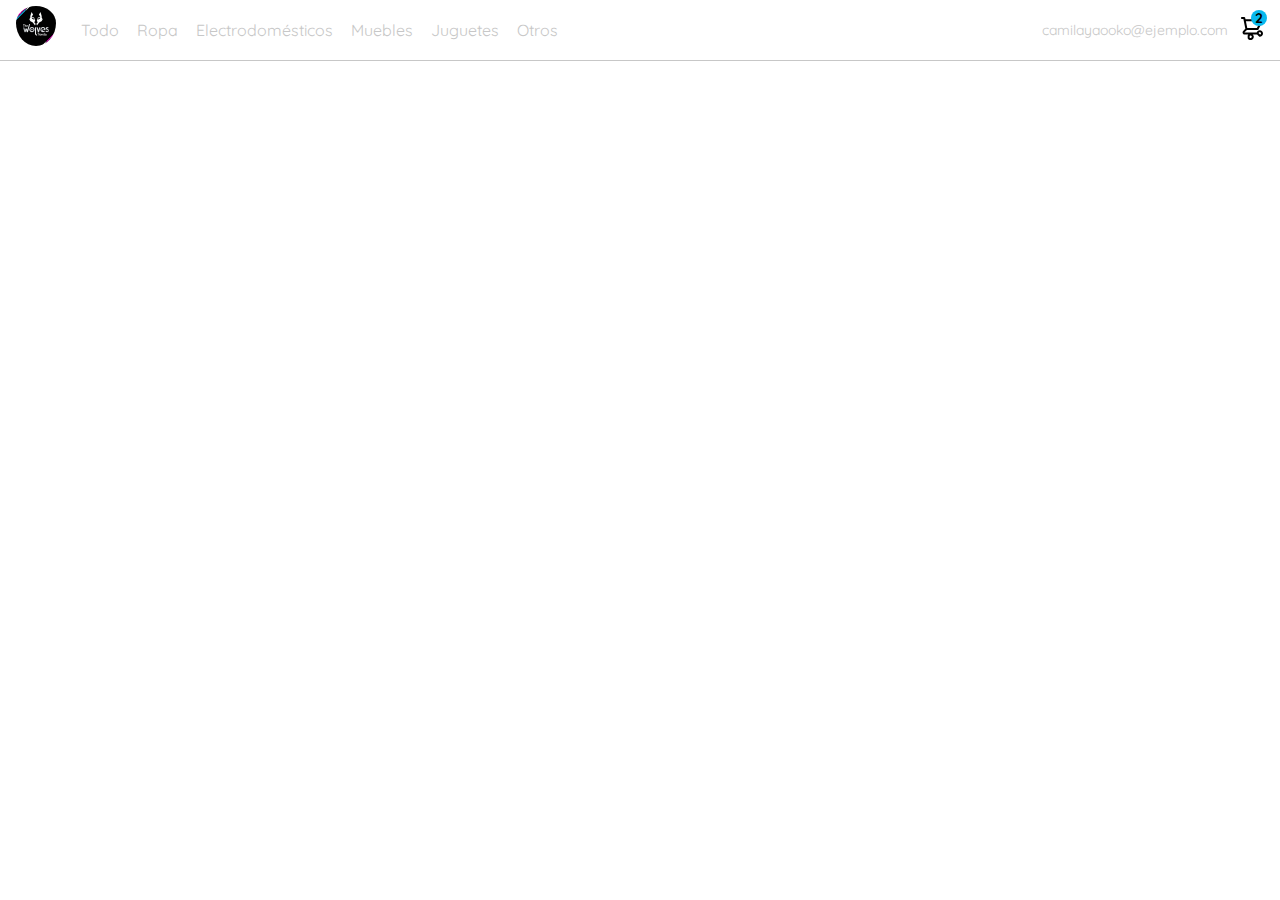
==== index.html @ 8bc060f6 "Mi primer commit" ====
<!DOCTYPE html>
<html lang="en">
<head>
  <meta charset="UTF-8">
  <meta http-equiv="X-UA-Compatible" content="IE=edge">
  <meta name="viewport" content="width=device-width, initial-scale=1.0">
  
  <link rel="preconnect" href="https://fonts.googleapis.com">
  <link rel="preconnect" href="https://fonts.gstatic.com" crossorigin>
  <link href="https://fonts.googleapis.com/css2?family=Quicksand:wght@300;500;700&display=swap" rel="stylesheet">
  <link rel="stylesheet" href="./style.css">
  
  <title>The Wolves: Tienda Online</title>
</head>
<body>
  <nav>
    <img src="./icons/icon_menu.svg" alt="menu" class="menu">

    <div class="navbar-left">
      <img src="./logo.jpg" alt="logo" class="logo">

      <ul>
        <li>
          <a href="/">Todo</a>
        </li>
        <li>
          <a href="/">Ropa</a>
        </li>
        <li>
          <a href="/">Electrodomésticos</a>
        </li>
        <li>
          <a href="/">Muebles</a>
        </li>
        <li>
          <a href="/">Juguetes</a>
        </li>
        <li>
          <a href="/">Otros</a>
        </li>
      </ul>
    </div>

    <div class="navbar-right">
      <ul>
        <li class="navbar-email">camilayaooko@ejemplo.com</li>
        <li class="navbar-shopping-cart">
          <img src="./icons/icon_shopping_cart.svg" alt="shopping-cart">
          <div>2</div>
        </li>
      </ul>
    </div>
 
    <div class="desktop-menu inactive">
      <ul>
        <li>
          <a href="/" class="title">Mis órdenes</a>
        </li>
  
        <li>
          <a href="/">Mi cuenta</a>
        </li>
  
        <li>
          <a href="/">Cerrar sesión</a>
        </li>
  
      </ul>
    </div>
  </nav>

  <script src="./main.js"></script>
</body>
</html>
---- style.css ----
:root {
  --fucsia: #db06b1;
  --gris: #c7c7c7;
  --azul: #08b9ee;
  --negro: #000000;
  --blanco: #ffffff;
  --sm: 14px;
  --md: 16px;
  --lg: 18px;
}
body {
  font-family: 'Quicksand', sans-serif;
  margin: 0;
}

.inactive {
  display: none;
}
nav {
  display: flex;
  justify-content: space-between;
  padding: 0 16px;
  border-bottom: 1px solid var(--gris);
}
.menu {
  display: none;
}
.logo {
  width: 40px;
  height: 40px;
  border-radius: 50%;
  padding-top: 6px;
}
.navbar-left ul,
.navbar-right ul {
  list-style: none;
  padding: 0;
  margin: 0;
  display: flex;
  align-items: center;
  height: 60px;
}
.navbar-left {
  display: flex;
}
.navbar-left ul{
  margin-left: 16px;
}
.navbar-left ul li a,
.navbar-right ul li a {
  text-decoration: none;
  color: var(--gris);
  border: 1px solid var(--blanco);
  padding: 8px;
  border-radius: 8px;
}
.navbar-left ul li a:hover,
.navbar-right ul li a:hover {
  border: 1px solid var(--fucsia);
  color: var(--fucsia);
}
.navbar-email {
  color: var(--gris);
  cursor: pointer;
  font-size: var(--sm);
  margin-right: 12px;
}
.navbar-email:hover {
  color: var(--fucsia);
}
.navbar-shopping-cart {
  position: relative;
}
.navbar-shopping-cart div{
  width: 16px;
  height: 16px;
  background-color: var(--azul);
  border-radius: 50%;
  font-size: var(--sm);
  font-weight: bold;
  position: absolute;
  top: -6px;
  right: -3px;
  display: flex;
  justify-content: center;
  align-items: center;
}

.desktop-menu {
  position: absolute;
  top: 60px;
  right: 60px;
  background: var(--blanco);
  width: 100px;
  height: auto;
  border: 1px solid var(--gris);
  border-radius: 6px;
  padding: 20px 20px 0 20px;
}
.desktop-menu ul {
  list-style: none;
  padding: 0;
  margin: 0;
}
.desktop-menu ul li {
  text-align: end;
}
.desktop-menu ul li:nth-child(1), .desktop-menu ul li:nth-child(2) {
  font-weight: bold;
}
.desktop-menu ul li:last-child{
  padding-top: 20px;
  border-top: 1px solid var(--gris);
}
.desktop-menu ul li:last-child a{
  color: var(--azul);
  font-size: var(--sm);
}
.desktop-menu ul li a {
  color: var(--negro);
  font-size: var(--sm);
  text-decoration: none;
  margin-bottom: 10px;
  display: inline-block;
}
@media (max-width: 640px) {
  .menu {
    display: block;
  }
  .navbar-left ul, .navbar-email {
    display: none;
  }
}
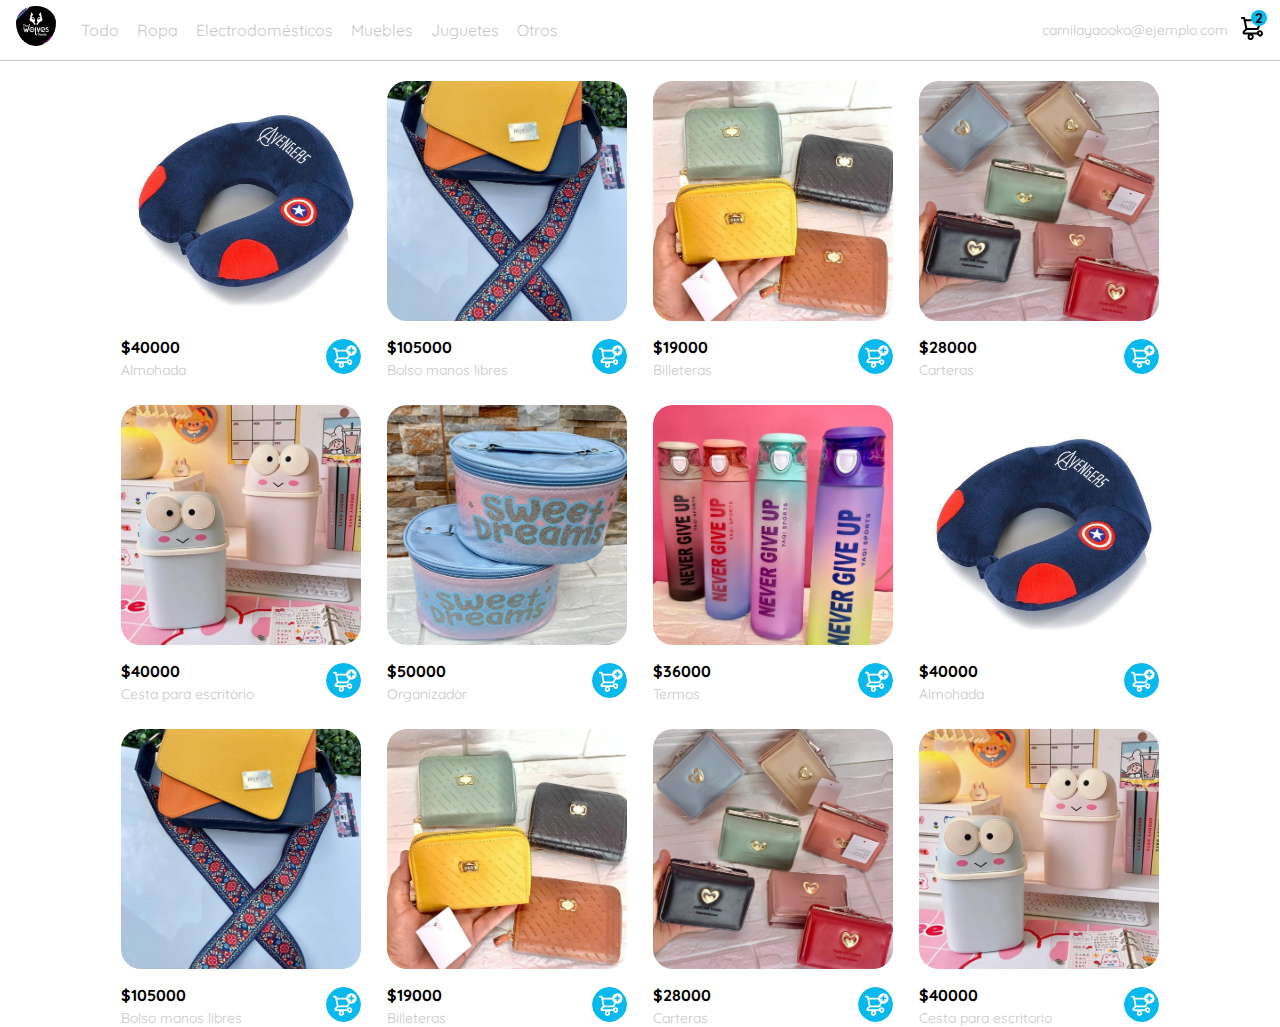
==== commit 0b09ba69: "Cambio del carrito de HTML a JS" ====
--- a/index.html
+++ b/index.html
@@ -67,7 +67,130 @@
   
       </ul>
     </div>
+
+    <div class="mobile-menu inactive">
+      <ul>
+        <li>
+          <a href="/">CATEGORIAS</a>
+        </li>
+        <li>
+          <a href="/">Todo</a>
+        </li>
+        <li>
+          <a href="/">Ropa</a>
+        </li>
+        <li>
+          <a href="/">Electrodomésticos</a>
+        </li>
+        <li>
+          <a href="/">Muebles</a>
+        </li>
+        <li>
+          <a href="/">Juguetes</a>
+        </li>
+        <li>
+          <a href="/">Otros</a>
+        </li>
+      </ul>
+  
+      <ul>
+        <li>
+          <a href="/">Mis ordenes</a>
+        </li>
+        <li>
+          <a href="/">Mi cuenta</a>
+        </li>
+      </ul>
+  
+      <ul>
+        <li>
+          <a href="/" class="email">camilayaokoo@ejemplo.com</a>
+        </li>
+        <li>
+          <a href="/" class="sign-out">Cerrar sesión</a>
+        </li>
+      </ul>
+  
+    </div>
   </nav>
+
+  <aside class="product-detail inactive">
+    <div class="title-container">
+      <img src="./icons/flechita.svg" alt="arrow">
+      <p class="title">Mi orden</p>
+    </div>
+    <div class="my-order-content">
+      <div class="shopping-cart">
+        <figure>
+          <img src="./imagenes/almohada.jfif" alt="almohada">
+        </figure>
+        <p>Almohada</p>
+        <p>$25.000</p>
+        <img src="./icons/icon_close.png" alt="close">
+      </div>
+      <div class="shopping-cart">
+        <figure>
+          <img src="./imagenes/almohada.jfif" alt="almohada">
+        </figure>
+        <p>Almohada</p>
+        <p>$25.000</p>
+        <img src="./icons/icon_close.png" alt="close">
+      </div>
+      <div class="shopping-cart">
+        <figure>
+          <img src="./imagenes/almohada.jfif" alt="almohada">
+        </figure>
+        <p>Almohada</p>
+        <p>$25.000</p>
+        <img src="./icons/icon_close.png" alt="close">
+      </div>
+      <div class="shopping-cart">
+        <figure>
+          <img src="./imagenes/almohada.jfif" alt="almohada">
+        </figure>
+        <p>Almohada</p>
+        <p>$25.000</p>
+        <img src="./icons/icon_close.png" alt="close">
+      </div>
+      <div class="shopping-cart">
+        <figure>
+          <img src="./imagenes/almohada.jfif" alt="almohada">
+        </figure>
+        <p>Almohada</p>
+        <p>$25.000</p>
+        <img src="./icons/icon_close.png" alt="close">
+      </div>
+
+      <div class="order">
+        <p>
+          <span>Total</span>
+        </p>
+        <p>$560.000</p>
+      </div>
+
+    </div>
+      <button class="primary-button">
+        Verificar
+      </button>
+  </aside>
+
+  <section class="main-container">
+    <div class="cards-container">
+
+      <!-- <div class="product-card">
+        <img src="/imagenes/almohada.jfif" alt="almohada" class="product-img">
+        <div class="product-info">
+          <div>  
+            <p>$40.000</p>
+            <p>Cuellero para viajes</p>
+          </div>
+            <figure>
+            <img src="./icons/bt_add_to_cart.svg" alt="añadir">
+          </figure>
+        </div>
+      </div> -->
+    </div>
+  </section>
 
   <script src="./main.js"></script>
 </body>
--- a/style.css
+++ b/style.css
@@ -1,4 +1,5 @@
-  :root {
+/* GENERALES */
+:root {
   --fucsia: #db06b1;
   --gris: #c7c7c7;
   --azul: #08b9ee;
@@ -12,10 +13,10 @@
   font-family: 'Quicksand', sans-serif;
   margin: 0;
 }
-
 .inactive {
   display: none;
 }
+/* NAVBAR GENERAL */
 nav {
   display: flex;
   justify-content: space-between;
@@ -24,6 +25,7 @@
 }
 .menu {
   display: none;
+  cursor: pointer;
 }
 .logo {
   width: 40px;
@@ -70,6 +72,7 @@
 }
 .navbar-shopping-cart {
   position: relative;
+  cursor: pointer;
 }
 .navbar-shopping-cart div{
   width: 16px;
@@ -85,7 +88,7 @@
   justify-content: center;
   align-items: center;
 }
-
+/* MENU DESKTOP */
 .desktop-menu {
   position: absolute;
   top: 60px;
@@ -123,11 +126,182 @@
   margin-bottom: 10px;
   display: inline-block;
 }
+/* MENU MOBILE */
+.mobile-menu {
+  background-color: var(--blanco);
+  position: absolute;
+  top: 60px;
+  /* padding: 24px; */
+}
+.mobile-menu a {
+  text-decoration: none;
+  color: var(--negro);
+  font-weight: bold;
+}
+.mobile-menu ul {
+  padding: 0;
+  margin-top: 24px 0 0;
+  list-style: none;
+}
+.mobile-menu ul:nth-child(1) {
+  border-bottom: 1px solid var(--azul);
+}
+.mobile-menu ul:nth-child(3) {
+  /* position: absolute; */
+  bottom: 0;
+}
+.mobile-menu ul li{
+  margin-bottom: 24px;
+}
+.mobile-menu .email {
+  font-size: var(--sm);
+  font-weight: 300;
+}
+.mobile-menu .sign-out {
+  color: var(--azul);
+  font-size: var(--sm);
+}
+/* MI ORDEN / CARRITO */
+.product-detail {
+  background-color: var(--blanco);
+  width: 360px;
+  padding: 0 24px;
+  box-sizing: border-box;
+  position: absolute;
+  right: 0;
+}
+.title-container {
+  display: flex;
+}
+.title-container img {
+  transform: rotate(180deg);
+  margin-right: 14px;
+}
+.title {
+  font-size: var(--lg);
+  font-weight: bold;
+}
+.my-order-content {
+  display: flex;
+  flex-direction: column;
+}
+.order {
+  display: grid;
+  grid-template-columns: auto 1fr;
+  gap: 16px;
+  align-items: center;
+  background-color: #f7f7f7;
+  margin-bottom: 24px;
+  border-radius: 8px;
+  padding: 0 24px;
+}
+.order p span:nth-child(1) {
+  font-size: var(--md);
+  font-weight: bold;
+}
+.order p:nth-child(2) {
+  text-align: end;
+  font-weight: bold;
+}
+.shopping-cart {
+  display: grid;
+  grid-template-columns: auto 1fr auto auto;
+  gap: 16px;
+  margin-bottom: 24px;
+  align-items: center;
+}
+.shopping-cart figure {
+  margin: 0;
+}
+.shopping-cart figure img{
+  width: 70px;
+  height: 70px;
+  border-radius: 20px;
+  object-fit: cover;
+}
+.primary-button {
+  background-color: var(--azul);
+  border-radius: 8px;
+  border: none;
+  color: var(--blanco);
+  width: 100%;
+  cursor: pointer;
+  font-size: var(--md);
+  font-weight: bold;
+  height: 50px;
+  opacity: 60%;
+}
+.add-to-cart-button {
+  display: flex;
+  align-items: center;
+justify-content: center;
+}
+/* LISTA DE PRODUCTOS */
+.cards-container {
+  display: grid;
+  grid-template-columns: repeat(auto-fill, 240px);
+  gap: 26px;
+  place-content: center;
+  margin-top: 20px;
+}
+.product-card {
+  width: 240px;
+}
+.product-card img{
+  width: 240px;
+  height: 240px;
+  border-radius: 20px;
+  object-fit: cover;
+}
+.product-info {
+  display: flex; 
+  justify-content: space-between;
+  align-items: center;
+  margin-top: 12px;
+}
+.product-info figure {
+  margin: 0;
+}
+.product-info figure img {
+  width: 35px;
+  height: 35px;
+}
+.product-info div p:nth-child(1) {
+  font-weight: bold;
+  font-size: var(--md);
+  margin-top: 0;
+  margin-bottom: 4px;
+}
+.product-info div p:nth-child(2) {
+  font-size: var(--sm);
+  margin-top: 0;
+  margin-bottom: 0;
+  color: var(--gris);
+}
+
 @media (max-width: 640px) {
   .menu {
     display: block;
   }
-  .navbar-left ul, .navbar-email {
+  .navbar-left ul, .navbar-email, .desktop-menu {
     display: none;
-  }
-}
+  } 
+  .product-detail {
+    width: 100%;
+  }
+  .cards-container {
+    grid-template-columns: repeat(auto-fill, 140px);
+  }
+  .product-card {
+    width: 140px;
+  }
+  .product-card img {
+    width: 140px;
+    height: 140px;
+  }
+}
+@media (min-width: 641px) {
+  .mobile-menu {
+    display: none;
+  }
+}
